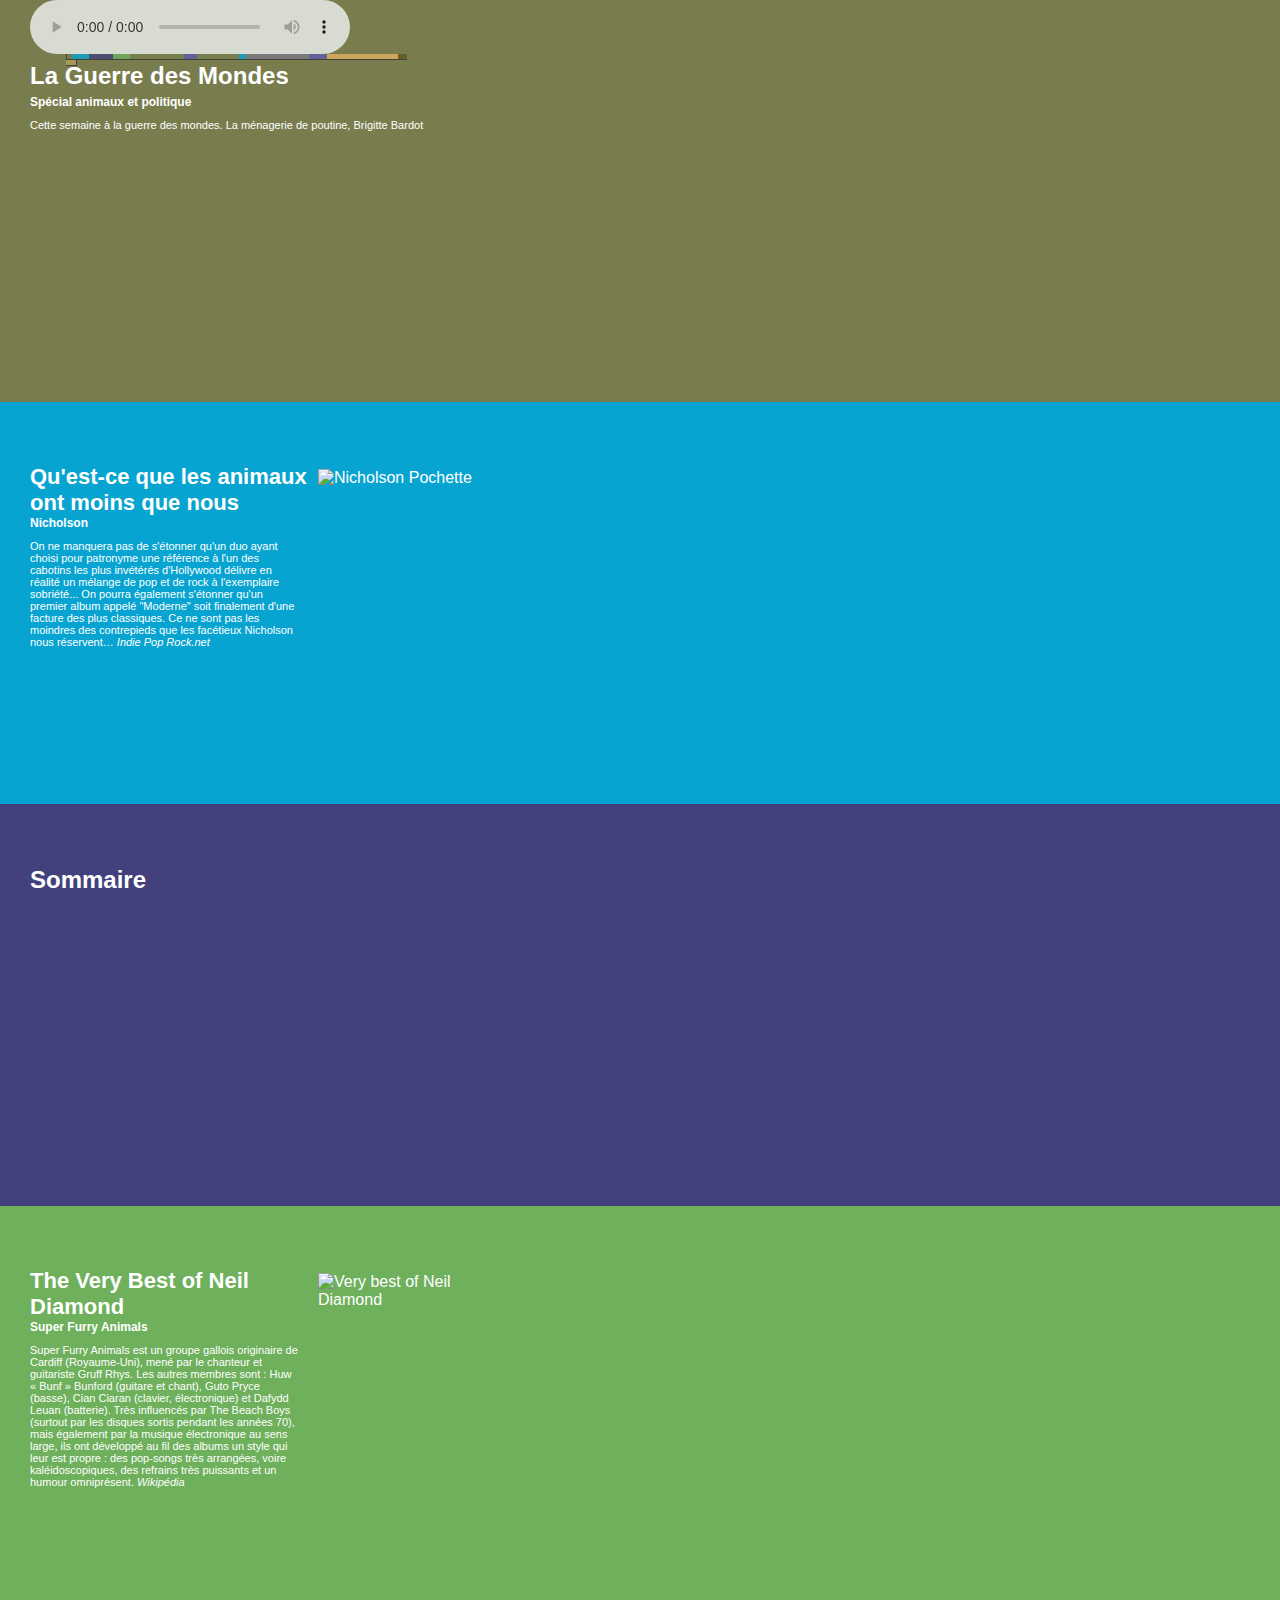
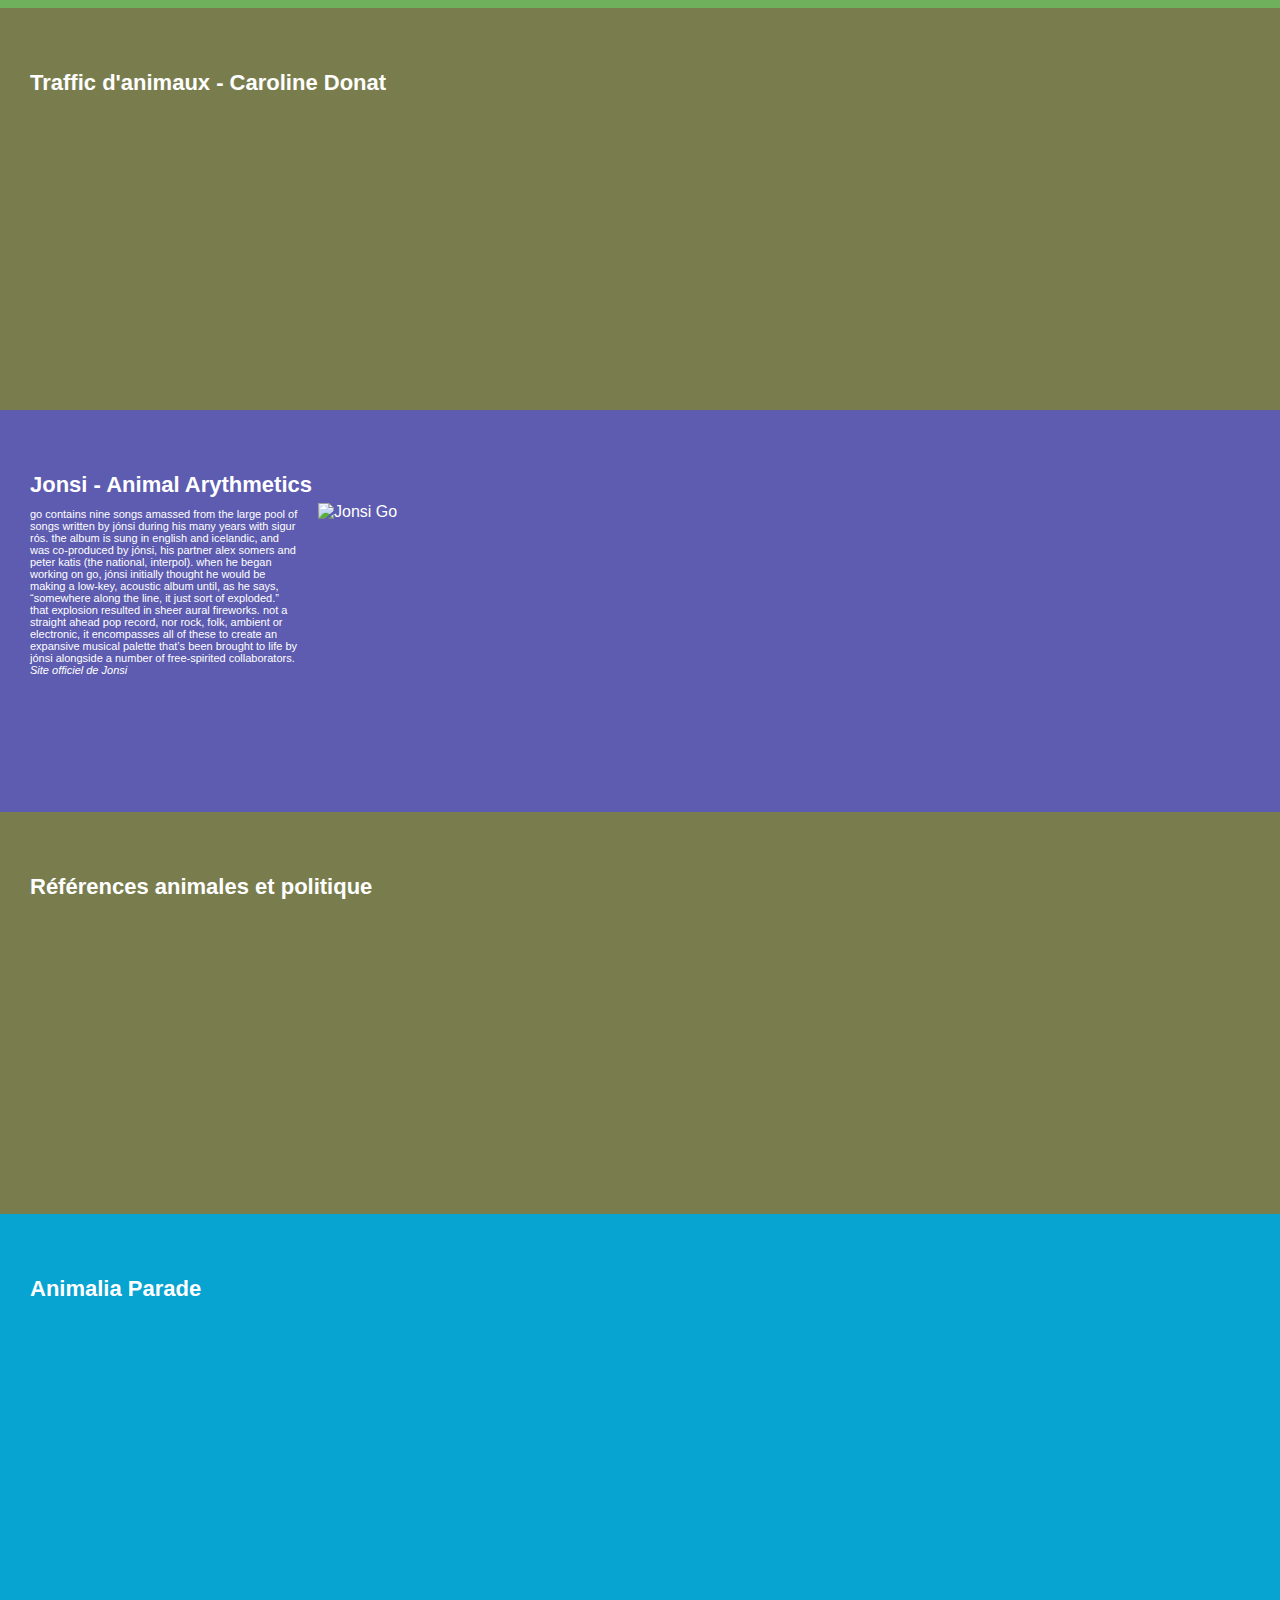
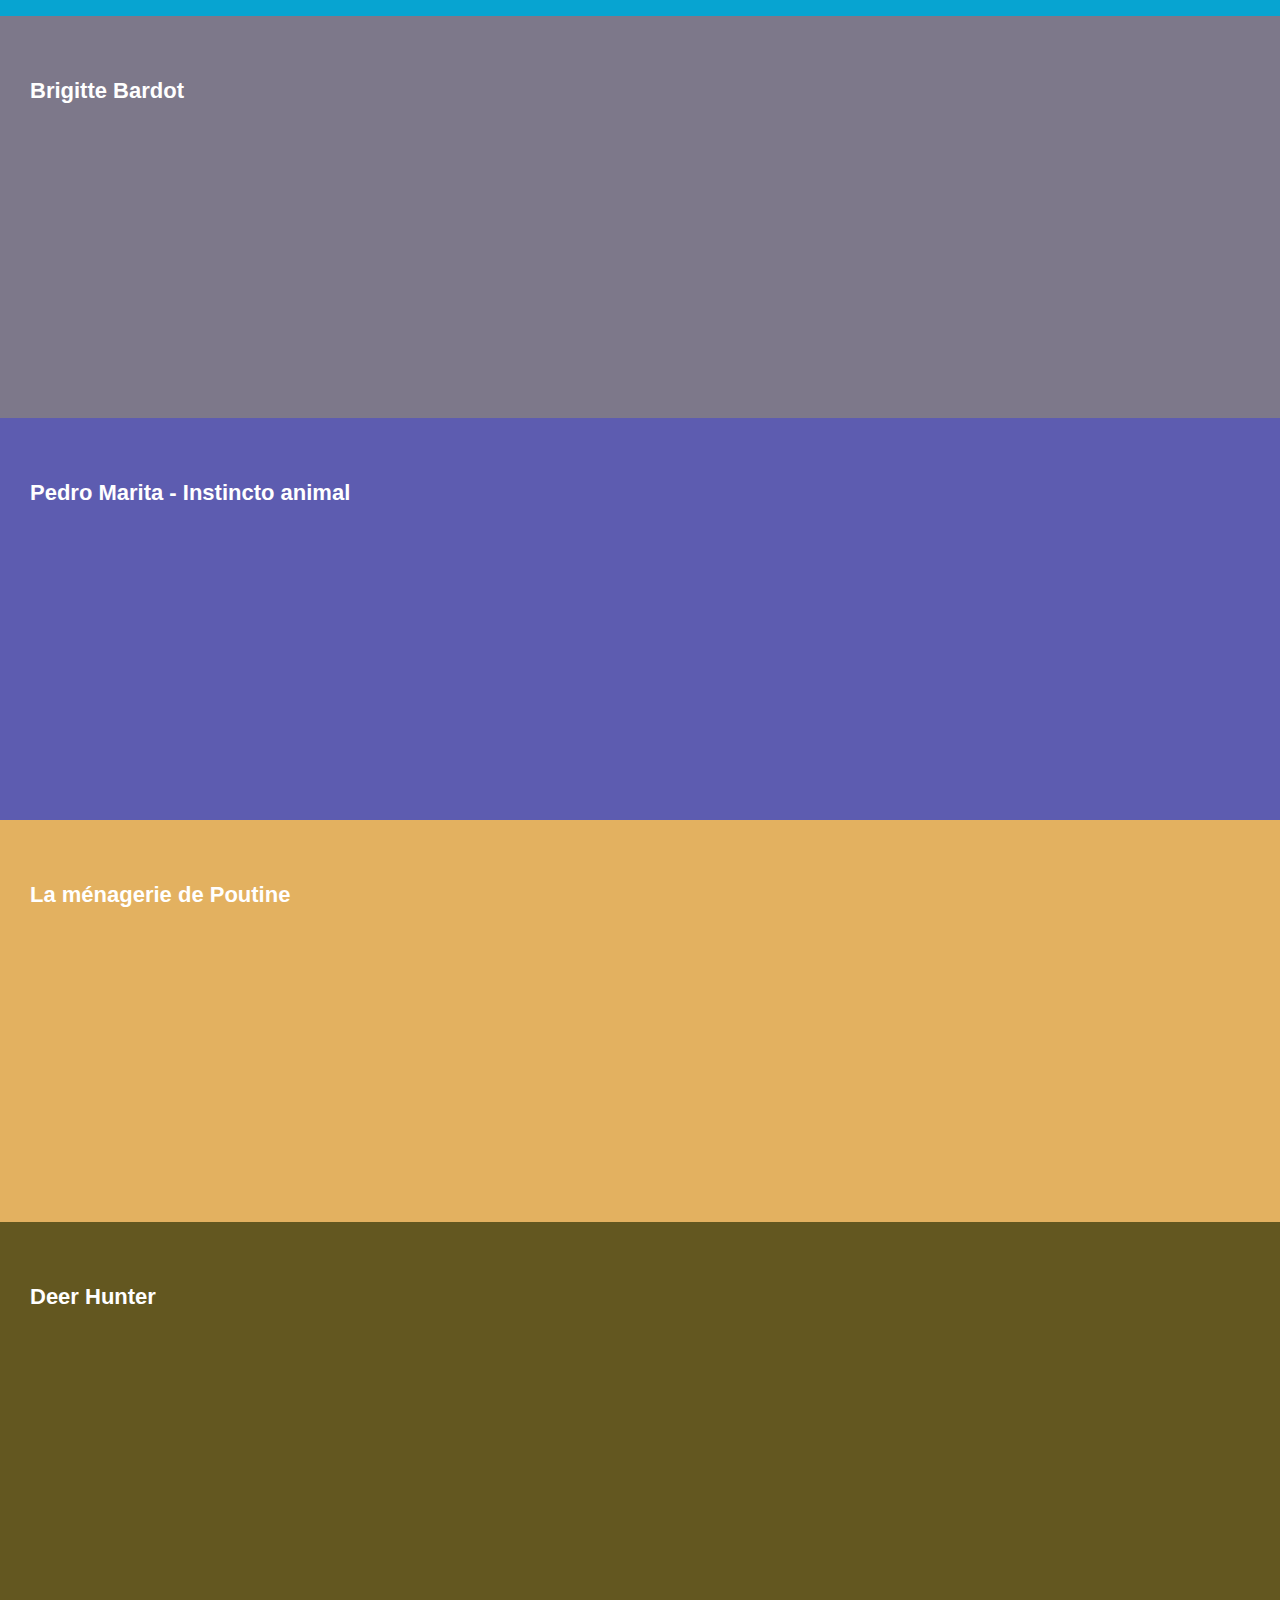
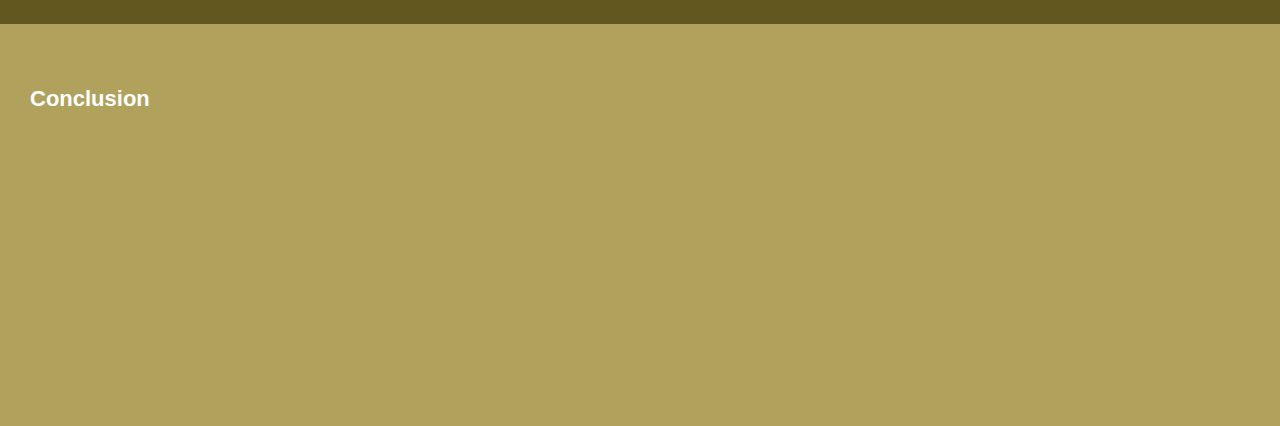
==== player_small.html @ 1a49a6ae "Small version" ====
<!DOCTYPE html PUBLIC "-//W3C//DTD XHTML 1.0 Transitional//EN"
"http://www.w3.org/TR/xhtml1/DTD/xhtml1-transitional.dtd"> 
<html> 
<head> 
	
	<meta http-equiv="Content-Type" content="text/html; charset=utf-8" /> 
	
	<title>Popcorn visual radio demo (small player)</title> 
		
	<!-- Load jQuery stuff --> 
	<script src="http://ajax.googleapis.com/ajax/libs/jquery/1.5.1/jquery.min.js"></script> 
	<script src="js/jquery/jquery.scrollTo.js"></script> 
	<script src="js/jquery/jquery.easing.js"></script>
	<script src="js/mediaelement/mediaelement-and-player.js"></script>  
	<script src="js/jquery/jquery.jplayer.min.js"></script>
	<script src="js/iscroll/iscroll.js"></script>
	
	<!-- Load Popcorn stuff -->
	<script src="js/popcorn/popcorn-complete.js"></script>
	<script src="js/popcorn/popcorn.scrolling.js"></script>
	<!-- Cues file -->
	<script src="cues.js"></script>	

	<!-- Load CSS --> 
	<link rel="stylesheet" href="js/mediaelement/mediaelementplayer.css" />
	<link rel="stylesheet" href="style_small.css" type="text/css" media="screen"/>

</head> 
 
<body> 
<div id="player"> <div class="content">
<audio id="gdm" preload="auto" autobuffer="" controls="" width="800">
<source src="http://media.guerredesmondes.org/animauxetpolitique01122010.mp3">
</audio>

<div class="visualtimeline"> 
<div id="cue1"></div>
<div id="cue2"></div>
<div id="cue3"></div>
<div id="cue4"></div>
<div id="cue5"></div>
<div id="cue6"></div>
<div id="cue7"></div>
<div id="cue8"></div>
<div id="cue9"></div>
<div id="cue10"></div>
<div id="cue11"></div>
<div id="cue12"></div>
<div id="cue13"></div>
</div>
</div>
</div>

<div id="wrapper">
<!-- ///////// -->
<!-- Section 1 -->
<!-- ///////// -->
<div id="section1" class="box"><div class="content">
<h1><a id="jump1" class="jump" rel="0" href="#section1">La Guerre des Mondes</a></h1><h3>Spécial animaux et politique</h3>
<div class="lonedescri"><p>Cette semaine à la guerre des mondes. La ménagerie de poutine,   <a id="jump9" class="jump" rel="1638" href="#section9"> Brigitte Bardot</a> </p></div>
</div> 
</div>

<!-- ///////// -->
<!-- Section 2 -->
<!-- ///////// -->
  <div id="section2" class="box"> 
 <div class="content">
<div class="preview"><img src="http://multimedia.fnac.com/multimedia/images_produits/ZoomPE/5/6/8/2630022741865.jpg" Width=200 Height=200 alt="Nicholson Pochette"/></div>
<a id="jump2" class="jump" rel="49" href="#section2"> <h2>Qu'est-ce que les animaux ont moins que nous</h2></a>
 <h3>Nicholson</h3>
<div class ="description"><p>On ne manquera pas de s'étonner qu'un duo ayant choisi pour patronyme une référence à l'un des cabotins les plus invétérés d'Hollywood délivre en réalité un mélange de pop et de rock à l'exemplaire sobriété... On pourra également s'étonner qu'un premier album appelé "Moderne" soit finalement d'une facture des plus classiques. Ce ne sont pas les moindres des contrepieds que les facétieux Nicholson nous réservent… <i><a href="http://www.indiepoprock.net/review.php?id=1643">Indie Pop Rock.net</a></i>
</div>
</div>
</div>
 </div> 
<!-- ///////// -->
<!-- Section 3 -->
<!-- ///////// -->

  <div id="section3" class="box"><div class="content">
     <a id="jump3" class="jump" rel="198" href="#section3">  <h1>Sommaire</h1></a>
	</div>
	</div>
	</div>
</body> 
</html> 
<!-- ///////// -->
<!-- Section 4 -->
<!-- ///////// -->
<div id="section4" class="box"> 
<div class="content">
<div class="preview"><img src="http://ecx.images-amazon.com/images/I/61zV3%2BmR5IL._SL500_AA280_.jpg" Width=200 Height=200 alt="Very best of Neil Diamond"/>
</div>
<a id="jump4" class="jump" rel="419" href="#section4"><h2>The Very Best of Neil Diamond</h2></a>
<h3>Super Furry Animals</h3>
<div class ="description"><p>Super Furry Animals est un groupe gallois originaire de Cardiff (Royaume-Uni), mené par le chanteur et guitariste Gruff Rhys. Les autres membres sont : Huw « Bunf » Bunford (guitare et chant), Guto Pryce (basse), Cian Ciaran (clavier, électronique) et Dafydd Leuan (batterie). Très influencés par The Beach Boys (surtout par les disques sortis pendant les années 70), mais également par la musique électronique au sens large, ils ont développé au fil des albums un style qui leur est propre : des pop-songs très arrangées, voire kaléidoscopiques, des refrains très puissants et un humour omniprésent.
<i><a href="http://fr.wikipedia.org/wiki/Super_Furry_Animals"> Wikipédia</a></i></p>
</div>
</div>
</div>
<!-- ///////// -->
<!-- Section 5 -->
<!-- ///////// -->

  <div id="section5" class="box"><div class="content">
   <a id="jump5" class="jump" rel="574" href="#section5"><h2>Traffic d'animaux - Caroline Donat</h2></a>

	</div>
	</div>
	</div>
<!-- ///////// -->
<!-- Section 6 -->
<!-- ///////// -->

  <div id="section6" class="box"><div class="content">
   <a id="jump6" class="jump" rel="1073" href="#section6">  <h2>Jonsi - Animal Arythmetics</h2></a>

<div class="preview"><img src="http://upload.wikimedia.org/wikipedia/en/6/67/Jonsi-go-cover.jpg" Width=200 Height=200 alt="Jonsi Go"/></div>
<div class ="description"><p>go contains nine songs amassed from the large pool of songs written by jónsi during his many years with sigur rós. the album is sung in english and icelandic, and was co-produced by jónsi, his partner alex somers and peter katis (the national, interpol).

when he began working on go, jónsi initially thought he would be making a low-key, acoustic album until, as he says, “somewhere along the line, it just sort of exploded.” that explosion resulted in sheer aural fireworks. not a straight ahead pop record, nor rock, folk, ambient or electronic, it encompasses all of these to create an expansive musical palette that’s been brought to life by jónsi alongside a number of free-spirited collaborators.
<a href="http://jonsi.com/go"><em>Site officiel de Jonsi</em></a></p>


	</div>
	</div>
	</div>

<!-- ///////// -->
<!-- Section 7 -->
<!-- ///////// -->

  <div id="section7" class="box"><div class="content">
  <a id="jump7" class="jump" rel="1189" href="#section7">  <h2>Références animales et politique</h2></a>

	</div>
	</div>
	</div>
<!-- ///////// -->
<!-- Section 8 -->
<!-- ///////// -->

  <div id="section8" class="box"><div class="content">
    <a id="jump8" class="jump" rel="1576" href="#section8">  <h2>Animalia Parade</h2></a>

	</div>
	</div>
	</div>
<!-- ///////// -->
<!-- Section 9 -->
<!-- ///////// -->

  <div id="section9" class="box"><div class="content">
  <a id="jump9" class="jump" rel="1638" href="#section9">  <h2>Brigitte Bardot</h2></a>

	</div>
	</div>
	</div>
<!-- ///////// -->
<!-- Section 10 -->
<!-- ///////// -->

  <div id="section10" class="box"><div class="content">
    <a id="jump10" class="jump" rel="2215" href="#section10">  <h2>Pedro Marita - Instincto animal</h2></a>

	</div>
	</div>
	</div>
<!-- ///////// -->
<!-- Section 11 -->
<!-- ///////// -->

  <div id="section11" class="box"><div class="content">  
     <a id="jump11" class="jump" rel="2386" href="#section11"> <h2>La ménagerie de Poutine</h2></a>

	</div>
	</div>
	</div>
<!-- ///////// -->
<!-- Section 12 -->
<!-- ///////// -->

  <div id="section12" class="box"><div class="content">
       <a id="jump12" class="jump" rel="3037" href="#section12">  <h2>Deer Hunter</h2></a>

	</div>
	</div>
	</div>
<!-- ///////// -->
<!-- Section 13 -->
<!-- ///////// -->

  <div id="section13" class="box"><div class="content">
      <a id="jump13" class="jump" rel="3115" href="#section13">  <h2>Conclusion</h2></a>

	</div>
	</div>
	</div>
</div> 
</div>

<script>
$('audio,video').mediaelementplayer();
</script>

<script>
//stick the footer at the bottom of the page if we're on an iPad/iPhone due to viewport/page bugs in mobile webkit
if(navigator.platform == 'iPad' || navigator.platform == 'iPhone' || navigator.platform == 'iPod')
{
     $("#player").css("position", "static");
};
</script>
---- js/mediaelement/mediaelementplayer.css ----
.mejs-container {
	position: relative;
	background: #000;
	font-family: Helvetica, Arial;
}

.mejs-container-fullscreen {
	position: fixed;
	left: 0;
	top: 0;
	right: 0;
	bottom: 0;
	overflow: hidden;
}
.mejs-container-fullscreen .mejs-mediaelement,
.mejs-container-fullscreen video {
	width: 100%;
	height: 100%;
}

/* Start: LAYERS */
.mejs-background {
	position: absolute;
	top: 0;
	left: 0;
}
.mejs-mediaelement {
	position: absolute;
	top: 0;
	left: 0;
	width: 100%;
	height: 100%;	
}
.mejs-poster {
	position: absolute;
	top: 0;
	left: 0;
}
.mejs-overlay {
	position: absolute;
	top: 0;
	left: 0;
}
.mejs-overlay-play {
	cursor: pointer;
}
.mejs-overlay-button {
	position: absolute;
	top: 50%;
	left: 50%;
	width: 100px;
	height: 100px;
	margin: -50px 0 0 -50px;
	background: url(bigplay.png) top left no-repeat;
}
.mejs-overlay:hover .mejs-overlay-button{
	background-position: 0 -100px ;
}
.mejs-overlay-loading {
	position: absolute;
	top: 50%;
	left: 50%;
	width: 80px;
	height: 80px;
	margin: -40px 0 0 -40px;
	background: #333;
	background: url(background.png);
	background: rgba(0, 0, 0, 0.9);
	background: -webkit-gradient(linear, left top, left bottom, from(rgba(50,50,50,0.9)), to(rgba(0,0,0,0.9))); 
	background: -moz-linear-gradient(top,  rgba(50,50,50,0.9),  rgba(0,0,0,0.9)); 	
	background: linear-gradient(rgba(50,50,50,0.9),  rgba(0,0,0,0.9)); 	
}
.mejs-overlay-loading span {
	display:block;
	width: 80px;
	height: 80px;
	background: transparent url(loading.gif) center center no-repeat;
}

/* End: LAYERS */

/* Start: CONTROL BAR */
.mejs-container .mejs-controls {
	position: absolute;
	background: none;
	list-style-type: none;
	margin: 0;
	padding: 0;
	bottom: 0;
	left: 0;
	background: url(background.png);
	background: rgba(0, 0, 0, 0.7);
	background: -webkit-gradient(linear, left top, left bottom, from(rgba(50,50,50,0.7)), to(rgba(0,0,0,0.7))); 
	background: -moz-linear-gradient(top,  rgba(50,50,50,0.7),  rgba(0,0,0,0.7)); 	
	background: linear-gradient(rgba(50,50,50,0.7),  rgba(0,0,0,0.7)); 	
	height: 30px;
	width: 100%;
}
.mejs-container .mejs-controls  div {
	list-style-type: none;
	background-image: none;
	display: block;
	float: left;
	margin: 0;
	padding: 0;
	width: 26px;
	height: 26px;
	font-size: 11px;
	line-height: 11px;
	background: 0;
	font-family: Helvetica, Arial;
	border: 0;
}

.mejs-controls .mejs-button button {
	cursor: pointer;
	display: block;
	font-size: 0px;
	line-height: 0;
	text-decoration: none;
	margin: 7px 5px;
	padding: 0;
	position: absolute;
	height: 16px;
	width: 16px;
	border: 0;
	background: transparent url(controls.png) 0 0 no-repeat;
}
/* End: CONTROL BAR */

/* Start: Time (current / duration) */
.mejs-container .mejs-controls .mejs-time {
	color: #fff;
	display: block;
	height: 17px;
	width: auto;
	padding: 8px 3px 0 3px ;
	overflow: hidden;
	text-align: center;
	padding: auto 4px;
}
.mejs-container .mejs-controls .mejs-time span {
	font-size: 11px;
	color: #fff;
	line-height: 12px;
	display: block;
	float: left;
	margin: 1px 2px 0 0;
	width: auto;
}
/* End: Time (current / duration) */


/* Start: Play/pause */
.mejs-controls .mejs-play button {
	background-position:0 0;
}
.mejs-controls .mejs-pause button {
	background-position:0 -16px;
}
/* End: Play/pause */


/* Stop */
.mejs-controls .mejs-stop button {
	background-position: -112px 0;
}
/* End: Play/pause */

/* Start: Progress bar */
.mejs-controls div.mejs-time-rail {
	width: 200px;
	padding-top: 5px;
}
.mejs-controls .mejs-time-rail span {
	display: block;
	position: absolute;
	width: 180px;
	height: 10px;
	-webkit-border-radius: 2px;
	-moz-border-radius: 2px;
	border-radius: 2px;
	cursor: pointer;
}
.mejs-controls .mejs-time-rail .mejs-time-total {
	margin: 5px;
	background: #333;
	background: rgba(50,50,50,0.8);
	background: -webkit-gradient(linear, left top, left bottom, from(rgba(30,30,30,0.8)), to(rgba(60,60,60,0.8))); 
	background: -moz-linear-gradient(top, rgba(30,30,30,0.8),  rgba(60,60,60,0.8)); 	
	background: linear-gradient(rgba(30,30,30,0.8),  rgba(60,60,60,0.8)); 	
	filter: progid:DXImageTransform.Microsoft.Gradient(GradientType=0, startColorstr=#1E1E1E,endColorstr=#3C3C3C);
}
.mejs-controls .mejs-time-rail .mejs-time-loaded {
	background: #3caac8;
	background: rgba(60,170,200,0.8);
	background: -webkit-gradient(linear, left top, left bottom, from(rgba(44,124,145,0.8)), to(rgba(78,183,212,0.8))); 
	background: -moz-linear-gradient(top,  rgba(44,124,145,0.8),  rgba(78,183,212,0.8)); 	
	background: linear-gradient(rgba(44,124,145,0.8),  rgba(78,183,212,0.8)); 	
	filter: progid:DXImageTransform.Microsoft.Gradient(GradientType=0, startColorstr=#2C7C91,endColorstr=#4EB7D4);
	width: 0;
}
.mejs-controls .mejs-time-rail .mejs-time-current {
	width: 0;
	background: #fff;
	background: rgba(255,255,255,0.8);
	background: -webkit-gradient(linear, left top, left bottom, from(rgba(255,255,255,0.9)), to(rgba(200,200,200,0.8))); 
	background: -moz-linear-gradient(top,  rgba(255,255,255,0.9),  rgba(200,200,200,0.8)); 
	filter: progid:DXImageTransform.Microsoft.Gradient(GradientType=0, startColorstr=#FFFFFF,endColorstr=#C8C8C8);	
}

.mejs-controls .mejs-time-rail .mejs-time-handle {
	display: none;
	position: absolute;
	margin: 0;
	width: 10px;
	background: #fff;
	-webkit-border-radius: 5px;
	-moz-border-radius: 5px;
	border-radius: 5px;
	cursor: pointer;
	border: solid 2px #333;
	top: -2px;
	text-align: center;
}

.mejs-controls .mejs-time-rail .mejs-time-float {
	visibility: hidden;
	position: absolute;
	display: block;
	background: #eee;
	width: 36px;
	height: 17px;
	border: solid 1px #333;
	top: -26px;
	margin-left: -18px;
	text-align: center;
	color: #111;
}
.mejs-controls .mejs-time-rail:hover .mejs-time-float {
	visibility: visible;
}
.mejs-controls .mejs-time-rail .mejs-time-float-current {
	margin: 2px;
	width: 30px;
	display: block;
	text-align: center;
	left: 0;
}
.mejs-controls .mejs-time-rail .mejs-time-float-corner {
	position: absolute;
	display: block;
	width: 0;
	height: 0;
	line-height: 0;
	border: solid 5px #eee;
	border-color: #eee transparent transparent transparent;
	-webkit-border-radius: 0;
	-moz-border-radius: 0;
	border-radius: 0;
	top: 15px;
	left: 13px;

}




/*
.mejs-controls .mejs-time-rail:hover .mejs-time-handle {
	visibility:visible;
}
*/
/* End: Progress bar */

/* Start: Fullscreen */
.mejs-controls .mejs-fullscreen-button button {
	background-position:-32px 0;
}
.mejs-controls .mejs-unfullscreen button {
	background-position:-32px -16px;
}
/* End: Fullscreen */


/* Start: Mute/Volume */
.mejs-controls .mejs-volume-button {
}

.mejs-controls .mejs-mute button {
	background-position:-16px -16px;
}

.mejs-controls .mejs-unmute button {
	background-position:-16px 0;
}

.mejs-controls .mejs-volume-button {
	position: relative;
}

.mejs-controls .mejs-volume-button .mejs-volume-slider {
	display: none;
	height: 115px;
	width: 25px;
	background: url(background.png);
	background: rgba(50, 50, 50, 0.7);
	-webkit-border-radius: 0;
	-moz-border-radius: 0;
	border-radius: 0;
	top: -115px;
	left: 0;
	z-index: 1;
	position: absolute;
	margin: 0;
}
.mejs-controls .mejs-volume-button:hover {
	-webkit-border-radius: 0 0 4px 4px ;
	-moz-border-radius: 0 0 4px 4px ;
	border-radius: 0 0 4px 4px ;
}
.mejs-controls .mejs-volume-button:hover .mejs-volume-slider {
	display: block;
}

.mejs-controls .mejs-volume-button .mejs-volume-slider .mejs-volume-total {
	position: absolute;
	left: 11px;
	top: 8px;
	width: 2px;
	height: 100px;
	background: #ddd;
	background: rgba(255, 255, 255, 0.5);
	margin: 0;
}

.mejs-controls .mejs-volume-button .mejs-volume-slider .mejs-volume-current {
	position: absolute;
	left: 11px;
	top: 8px;
	width: 2px;
	height: 100px;
	background: #ddd;
	background: rgba(255, 255, 255, 0.9);
	margin: 0;
}

.mejs-controls .mejs-volume-button .mejs-volume-slider .mejs-volume-handle {
	position: absolute;
	left: 4px;
	top: -3px;
	width: 16px;
	height: 6px;
	background: #ddd;
	background: rgba(255, 255, 255, 0.9);
	cursor: N-resize;
	-webkit-border-radius: 1px;
	-moz-border-radius: 1px;
	border-radius: 1px;
	margin: 0;
}

/* End: Mute/Volume */




/* Start: TRACK (Captions and Chapters) */
.mejs-controls .mejs-captions-button {
	position: relative;
}

.mejs-controls .mejs-captions-button button {
	background-position:-48px 0;
}
.mejs-controls .mejs-captions-button .mejs-captions-selector {
	visibility: hidden;
	position: absolute;
	bottom: 26px;
	right: -10px;
	width: 130px;
	height: 100px;
	background: url(background.png);
	background: rgba(50,50,50,0.7);
	border: solid 1px transparent;
	padding: 10px;
	overflow: hidden;
	-webkit-border-radius: 0;
	-moz-border-radius: 0;
	border-radius: 0;
}
.mejs-controls .mejs-captions-button:hover  .mejs-captions-selector {
	visibility: visible;
}

.mejs-controls .mejs-captions-button .mejs-captions-selector ul {
	margin: 0;
	padding: 0;
	display: block;
	list-style-type: none !important;
	overflow: hidden;
}
.mejs-controls .mejs-captions-button .mejs-captions-selector ul li{
	margin: 0 0 6px 0;
	padding: 0;
	list-style-type: none !important;
	display:block;
	color: #fff;
	overflow: hidden;
}
.mejs-controls .mejs-captions-button .mejs-captions-selector ul li input{
	clear: both;
	float: left;
	margin: 3px 3px 0px 5px;
}
.mejs-controls .mejs-captions-button .mejs-captions-selector ul li label{
	width: 100px;
	float: left;
	padding: 4px 0 0 0;
	line-height: 15px;
	font-family: helvetica, arial;
	font-size: 10px;
}

.mejs-controls .mejs-captions-button .mejs-captions-translations {
	font-size: 10px;
	margin: 0 0 5px 0;
}


.mejs-chapters {
	position: absolute;
	top: 0;
	left: 0;
	-xborder-right: solid 1px #fff;
	width: 10000px;
}
.mejs-chapters .mejs-chapter {
	position: absolute;
	float: left;
	background: #222;
	background: rgba(0, 0, 0, 0.7);
	background: -webkit-gradient(linear, left top, left bottom, from(rgba(50,50,50,0.7)), to(rgba(0,0,0,0.7))); 
	background: -moz-linear-gradient(top,  rgba(50,50,50,0.7),  rgba(0,0,0,0.7)); 	
	background: linear-gradient(rgba(50,50,50,0.7),  rgba(0,0,0,0.7)); 
	filter: progid:DXImageTransform.Microsoft.Gradient(GradientType=0, startColorstr=#323232,endColorstr=#000000);		
	overflow: hidden;
	border: 0;
}
.mejs-chapters .mejs-chapter .mejs-chapter-block {
	font-size: 11px;
	color: #fff;
	padding: 5px;
	display: block;
	border-right: solid 1px #333;
	border-bottom: solid 1px #333;
	cursor: pointer;
}
.mejs-chapters .mejs-chapter .mejs-chapter-block-last {
	border-right: none;
}

.mejs-chapters .mejs-chapter .mejs-chapter-block:hover {
	/*background: #333;*/
	background: #666;
	background: rgba(102,102,102, 0.7);
	background: -webkit-gradient(linear, left top, left bottom, from(rgba(102,102,102,0.7)), to(rgba(50,50,50,0.6))); 
	background: -moz-linear-gradient(top,  rgba(102,102,102,0.7),  rgba(50,50,50,0.6)); 
	filter: progid:DXImageTransform.Microsoft.Gradient(GradientType=0, startColorstr=#666666,endColorstr=#323232);		
}
.mejs-chapters .mejs-chapter .mejs-chapter-block .ch-title{
	font-size: 12px;
	font-weight: bold;
	display: block;
	white-space:nowrap;
	text-overflow: ellipsis;
	margin: 0 0 3px 0;
	line-height: 12px;
}
.mejs-chapters .mejs-chapter .mejs-chapter-block .ch-timespan{
	font-size: 12px;
	line-height: 12px;
	margin: 3px 0 4px 0;
	display: block;
	white-space:nowrap;
	text-overflow: ellipsis;
}


.mejs-captions-layer {
	position: absolute;
	bottom: 0;
	left: 0;
	text-align:center;
	/*font-weight: bold;*/
	line-height: 22px;
	font-size: 12px;
	color: #fff;
}
.mejs-captions-layer  a {
	color: #fff;
	text-decoration: underline;
}
.mejs-captions-layer[lang=ar] {
	font-size: 20px;
	font-weight: normal;
}

.mejs-captions-position {
	position: absolute;
	width: 100%;
	bottom: 15px;
	left: 0;
}

.mejs-captions-position-hover {
	bottom: 45px;
}

.mejs-captions-text {
	padding: 3px 5px;
	background: url(background.png);
	background: rgba(20, 20, 20, 0.8);

}
/* End: TRACK (Captions and Chapters) */



.mejs-clear {
	clear: both;
}

/* Start: ERROR */
.me-cannotplay {
}
.me-cannotplay a {
	color: #fff;
	font-weight: bold;
}
.me-cannotplay span {
	padding: 15px;
	display: block;
}
/* End: ERROR */


/* Start: Loop */
.mejs-controls .mejs-loop-off button{
	background-position: -64px -16px;
}
.mejs-controls .mejs-loop-on button {
	background-position: -64px 0;
}
/* End: Loop */

/* Start: backlight */
.mejs-controls .mejs-backlight-off button{
	background-position: -80px -16px;
}
.mejs-controls .mejs-backlight-on button {
	background-position: -80px 0;
}
/* End: backlight */


/* Start: picture controls */
.mejs-controls .mejs-picturecontrols-button{
	background-position: -96px 0;
}
/* End: picture controls */
---- style_small.css ----
/* Boxes */	
	body {
	color: white;
	margin:0px;
	font-family: arial;
	}
	
	.gdm {
	}
	

	.box {
		width: 100%;
		height: 340px;
		color: #fff;
		margin: 0px 0 0 0;
		padding-top:62px;
		padding-Left:30px;
		padding-right:40px;
	}
	
	.background {
	float: none;
	clear:none;
	}
	
	.content{
	width:480px;
	}
	.preview {
	float:right;
	padding-top:5px;
	width:40%;
	}
	.description {
	float:left;
	width:330px;
	width:60%;
	}
	
	.lonedescri {
	float:left;
	width:330px;
	width:100%;
	}
	
	#player {
		position:fixed;	
        opacity: 0.8;
		height: 40px;
		width: 100%;
		}

	img {

	}

/* Caracters */
	p {
	padding-right: 20px;
	margin:0px;
	margin-bottom:20px;
	margin-top:10px;
	font-size: 11px;
	}
	body a {
	color: white;
	text-decoration: none;
	}
	h1 {
	font-size: 24px;
	font-color: white;
	margin-bottom:5px;
	margin-top:0px;
	}
	
	h2 {
	margin:0px;
	font-size: 22px;
	}
	
	h3 {
	font-size: 12px;
	margin:0px;
	
	}

/* Sections */
	#section1 {
		background: #797d4e;
	}
	
	#section2 {
		background: #07a4d1;
	}
	
	#section3 {
		background: #42417D;
	}
	
	#section4 {
		background: #6EB05C;
	}
	#section5 {
		background: #797D4E;
	}
	#section6 {
		background: #5D5CB0;
	}
	#section7 {
		background: #797d4e;
	}
	
	#section8 {
		background: #07a4d1;
	}
	
	#section9 {
		background: #7D788A;
	}
	
	#section10 {
		background: #5D5CB0;
	}
	#section11 {
		background: #E3B160;
	}
	#section12 {
		background: #635720;
	}
	#section13 {
		background: #B0A15C;
	}

/* Visual timeline */
.visualtimeline {
	height: 5px;
	width: 350px;
	padding-left:66px;

}
	#cue1 {
		border-left-style: solid;
		border-bottom-style: solid;
		border-left-color: #333333;
		border-bottom-color: #333333;
		border-bottom-width: 1px;
		border-left-width: 1px;
		background: #797d4e;
		width:1.53%;
		height:5px;
		float:left;

	}
	#cue2 {
		border-bottom-style: solid;
		border-bottom-color: #333333;
		border-bottom-width: 1px;
		float:left;
		background: #07a4d1;
		height:5px;
		width: 4.64%;
	}
		#cue3 {
			border-bottom-style: solid;
			border-bottom-color: #333333;
		border-bottom-width: 1px;
		float:left;
		background: #07a4d1;
		height:5px;
		width: 6.89%;
		background: #42417D;
	}
	
	#cue4 {
		border-bottom-style: solid;
		border-bottom-color: #333333;
		border-bottom-width: 1px;
		float:left;
		background: #07a4d1;
		height:5px;
		width: 4.83%;
		background: #6EB05C;
	}
	#cue5 {
		border-bottom-style: solid;
		border-bottom-color: #333333;
		border-bottom-width: 1px;
		float:left;
		background: #07a4d1;
		height:5px;
		width: 15.55%;
		background: #797D4E;
	}
	#cue6 {
		border-bottom-style: solid;
		border-bottom-color: #333333;
		border-bottom-width: 1px;
		float:left;
		background: #07a4d1;
		height:5px;
		width: 3.61%;
		background: #5D5CB0;
	}
	#cue7 {
		border-bottom-style: solid;
		border-bottom-color: #333333;
		border-bottom-width: 1px;
		float:left;
		background: #07a4d1;
		height:5px;
		width: 12.06%;
		background: #797d4e;
	}
	
	#cue8 {
		border-bottom-style: solid;
		border-bottom-color: #333333;
		border-bottom-width: 1px;
		float:left;
		background: #07a4d1;
		height:5px;
		width: 1.93%;
		background: #07a4d1;
	}
	
	#cue9 {
		border-bottom-style: solid;
		border-bottom-color: #333333;
		border-bottom-width: 1px;
		float:left;
		background: #07a4d1;
		height:5px;
		width: 17.98%;
		background: #7D788A;
	}
	
	#cue10 {
		border-bottom-style: solid;
		border-bottom-color: #333333;
		border-bottom-width: 1px;
		float:left;
		background: #07a4d1;
		height:5px;
		width: 5.33%;
		background: #5D5CB0;
	}
	#cue11 {
		border-bottom-style: solid;
		border-bottom-color: #333333;
		border-bottom-width: 1px;
		float:left;
		background: #07a4d1;
		height:5px;
		width: 20.29%;
		background: #E3B160;
	}
	#cue12 {
		border-bottom-style: solid;
		border-bottom-color: #333333;
		border-bottom-width: 1px;
		float:left;
		background: #07a4d1;
		height:5px;
		width: 2.43%;
		background: #635720;
	}
	#cue13 {
		border-right-style: solid;
		border-bottom-style: solid;
		border-right-color: #333333;
		border-bottom-color: #333333;
		border-right-width: 1px;
		border-bottom-width: 1px;
		float:left;
		background: #07a4d1;
		height:5px;
		width: 2.93%;
		background: #B0A15C;
	}

	
/* Things */
.mejs-container {
    position: relative;
    width:480px;
    height:30px;
    background: gray;
    font-family: Helvetica, Arial;
}
audio {
width: 320px;
margin-left:30px;
}

.jump {
color:white;
text-decoration:none;
}
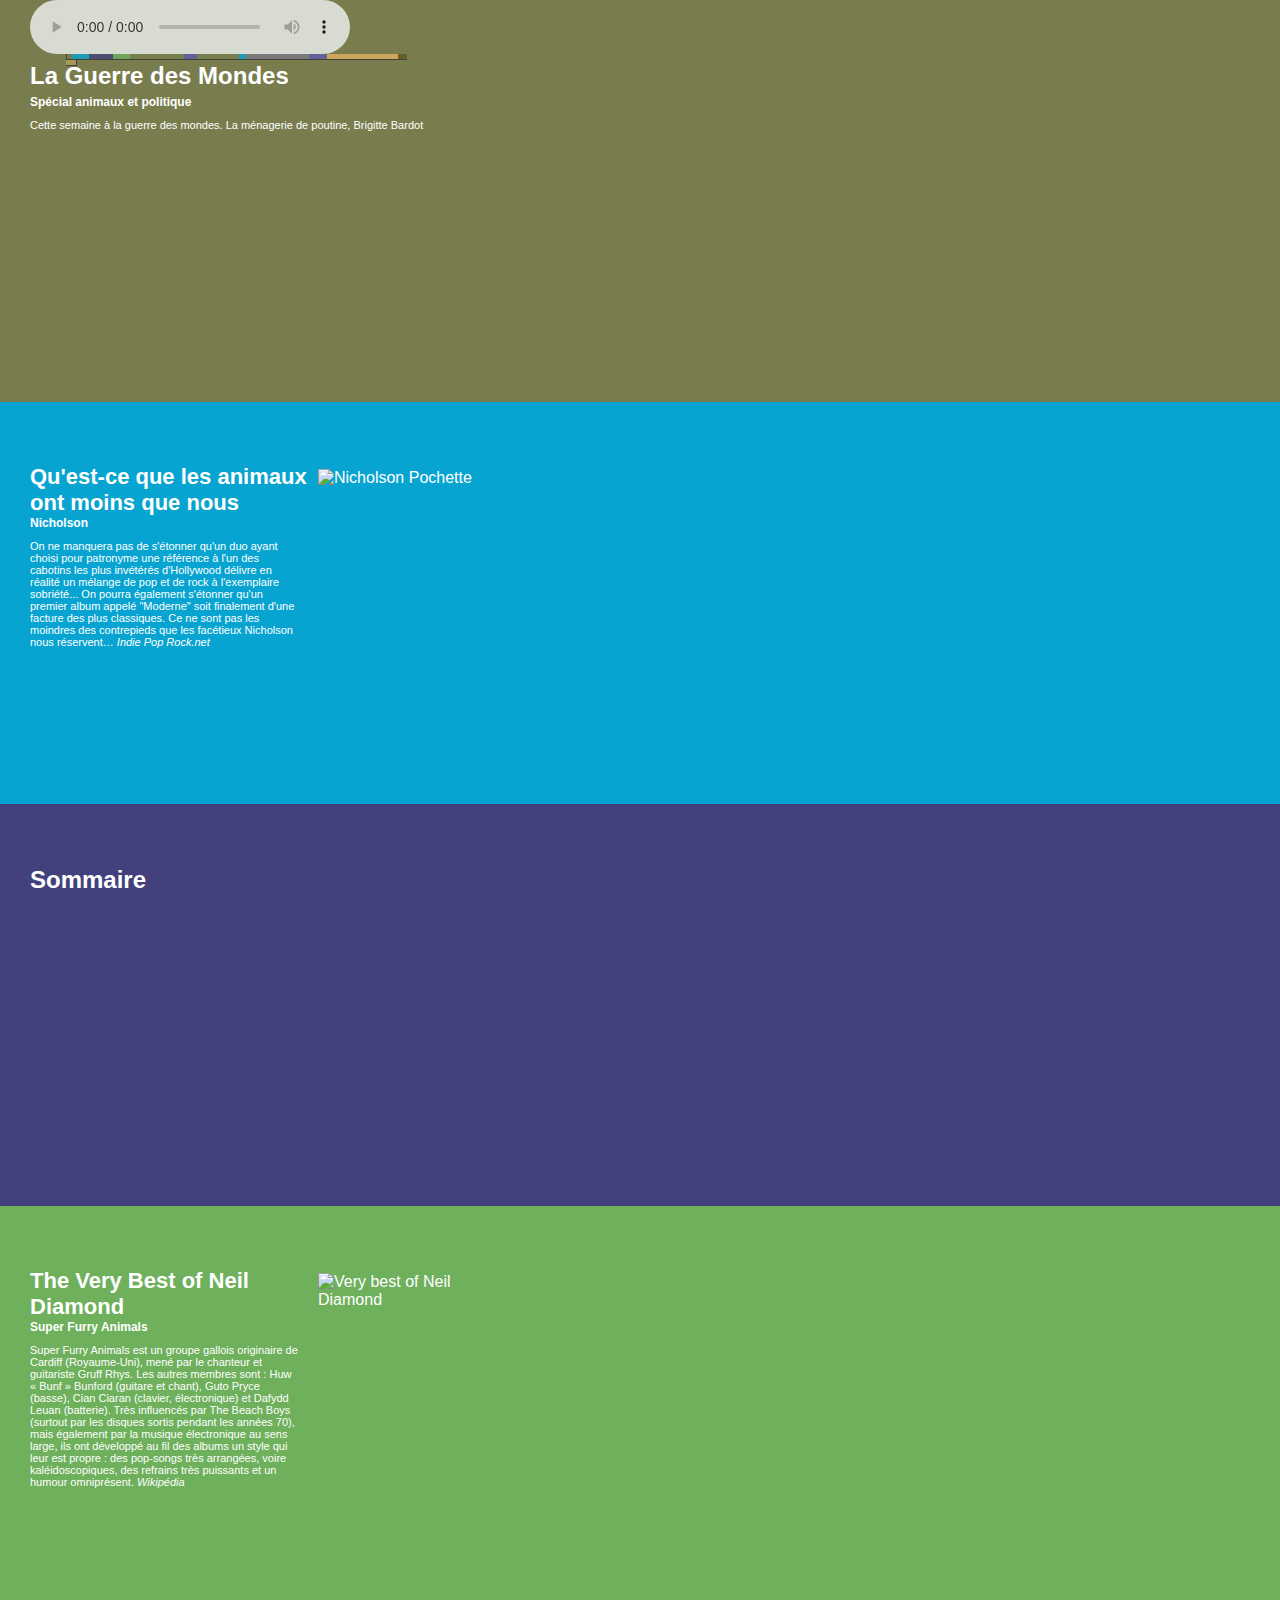
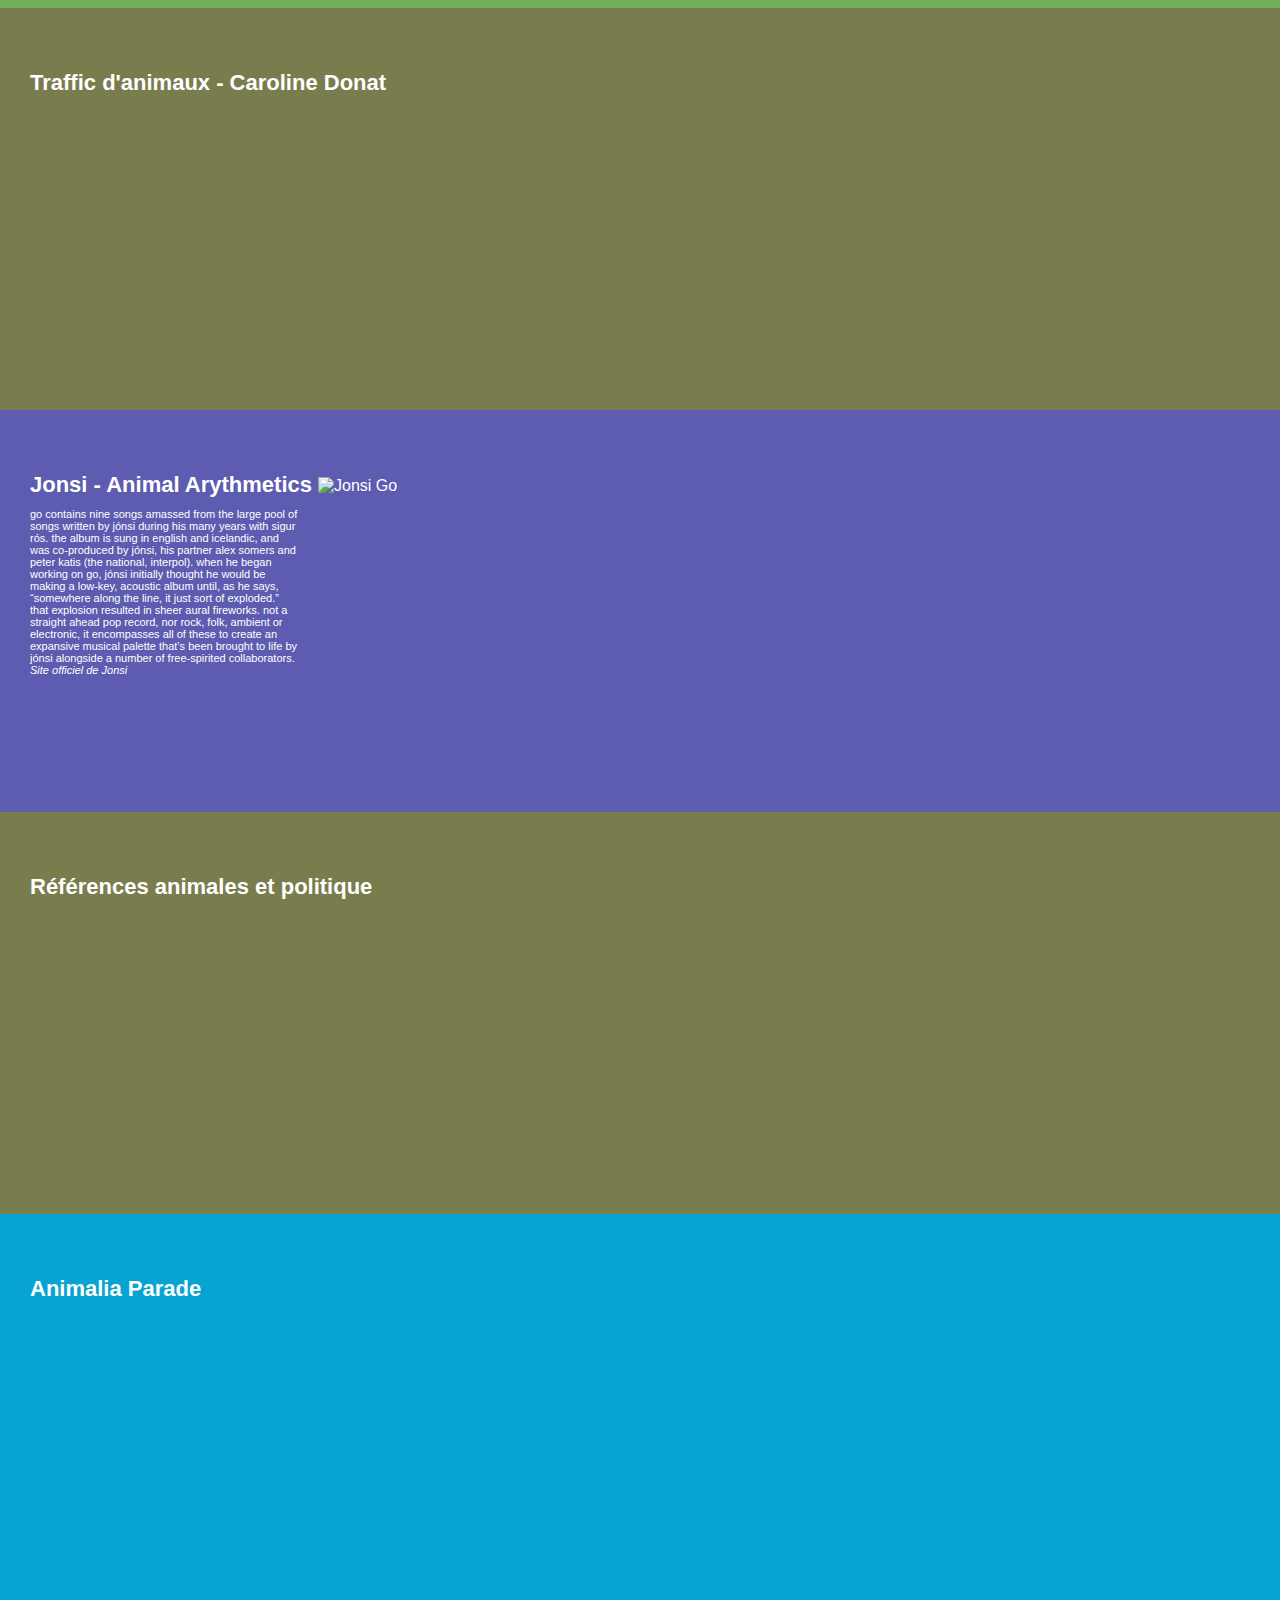
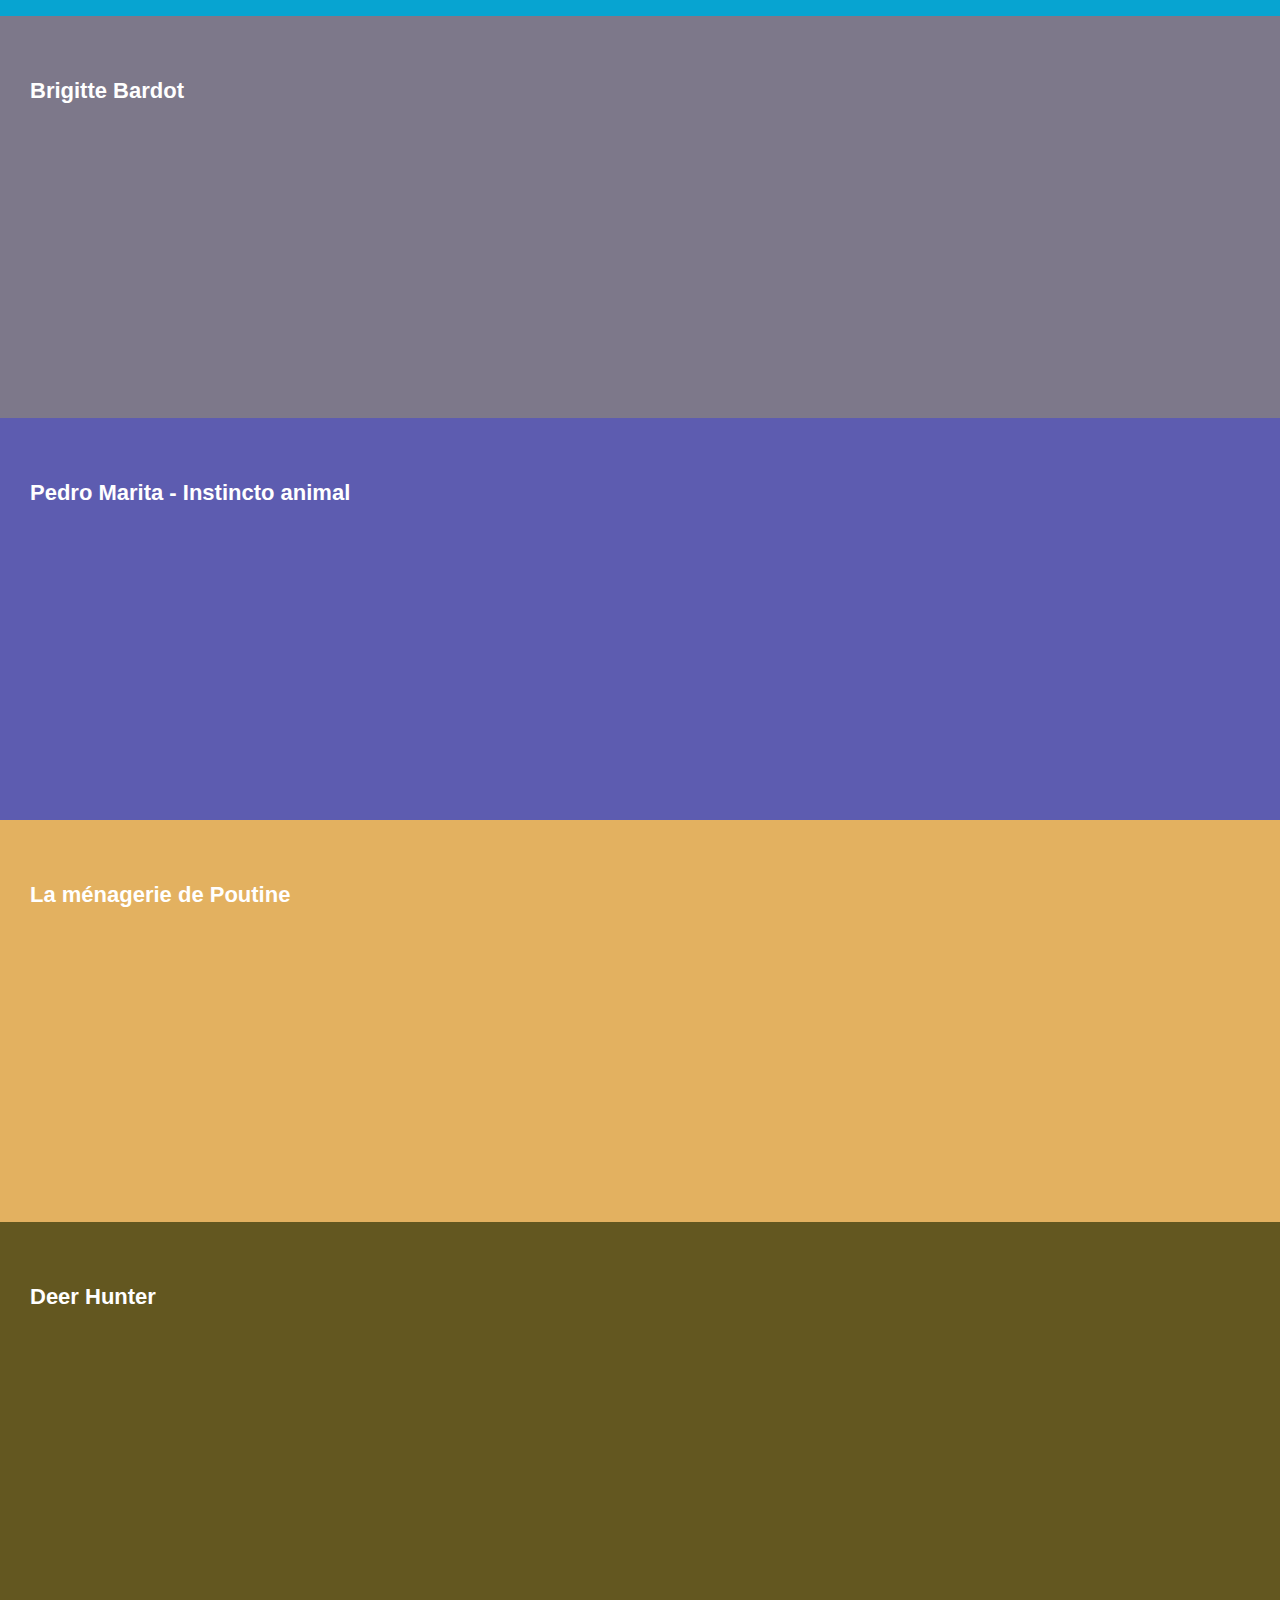
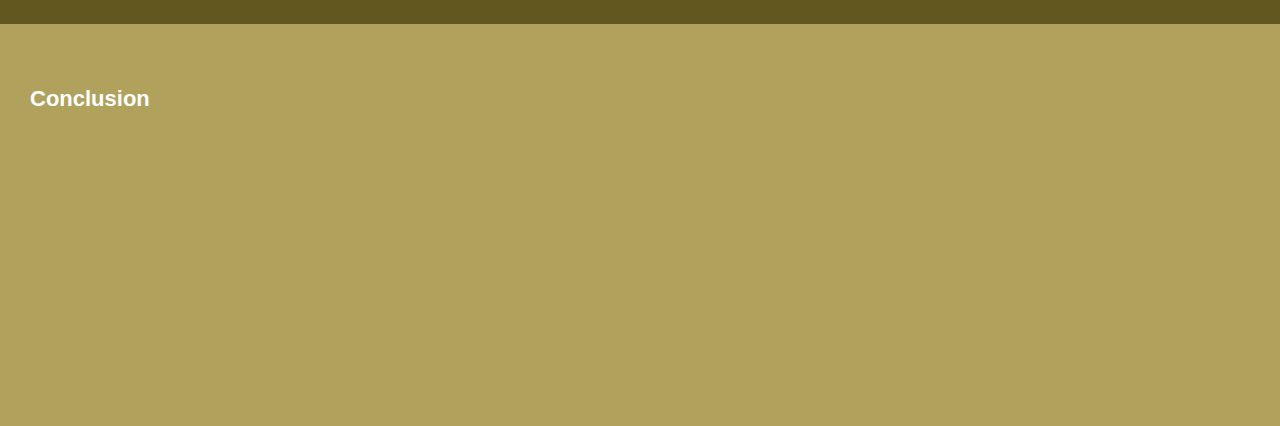
==== commit 622e38f1: "Mediabox" ====
--- a/player_small.html
+++ b/player_small.html
@@ -113,10 +113,8 @@
 <!-- Section 6 -->
 <!-- ///////// -->
 
-  <div id="section6" class="box"><div class="content">
+  <div id="section6" class="box"><div class="content"><div class="preview"><img src="http://upload.wikimedia.org/wikipedia/en/6/67/Jonsi-go-cover.jpg" Width=200 Height=200 alt="Jonsi Go"/></div>
    <a id="jump6" class="jump" rel="1073" href="#section6">  <h2>Jonsi - Animal Arythmetics</h2></a>
-
-<div class="preview"><img src="http://upload.wikimedia.org/wikipedia/en/6/67/Jonsi-go-cover.jpg" Width=200 Height=200 alt="Jonsi Go"/></div>
 <div class ="description"><p>go contains nine songs amassed from the large pool of songs written by jónsi during his many years with sigur rós. the album is sung in english and icelandic, and was co-produced by jónsi, his partner alex somers and peter katis (the national, interpol).
 
 when he began working on go, jónsi initially thought he would be making a low-key, acoustic album until, as he says, “somewhere along the line, it just sort of exploded.” that explosion resulted in sheer aural fireworks. not a straight ahead pop record, nor rock, folk, ambient or electronic, it encompasses all of these to create an expansive musical palette that’s been brought to life by jónsi alongside a number of free-spirited collaborators.
